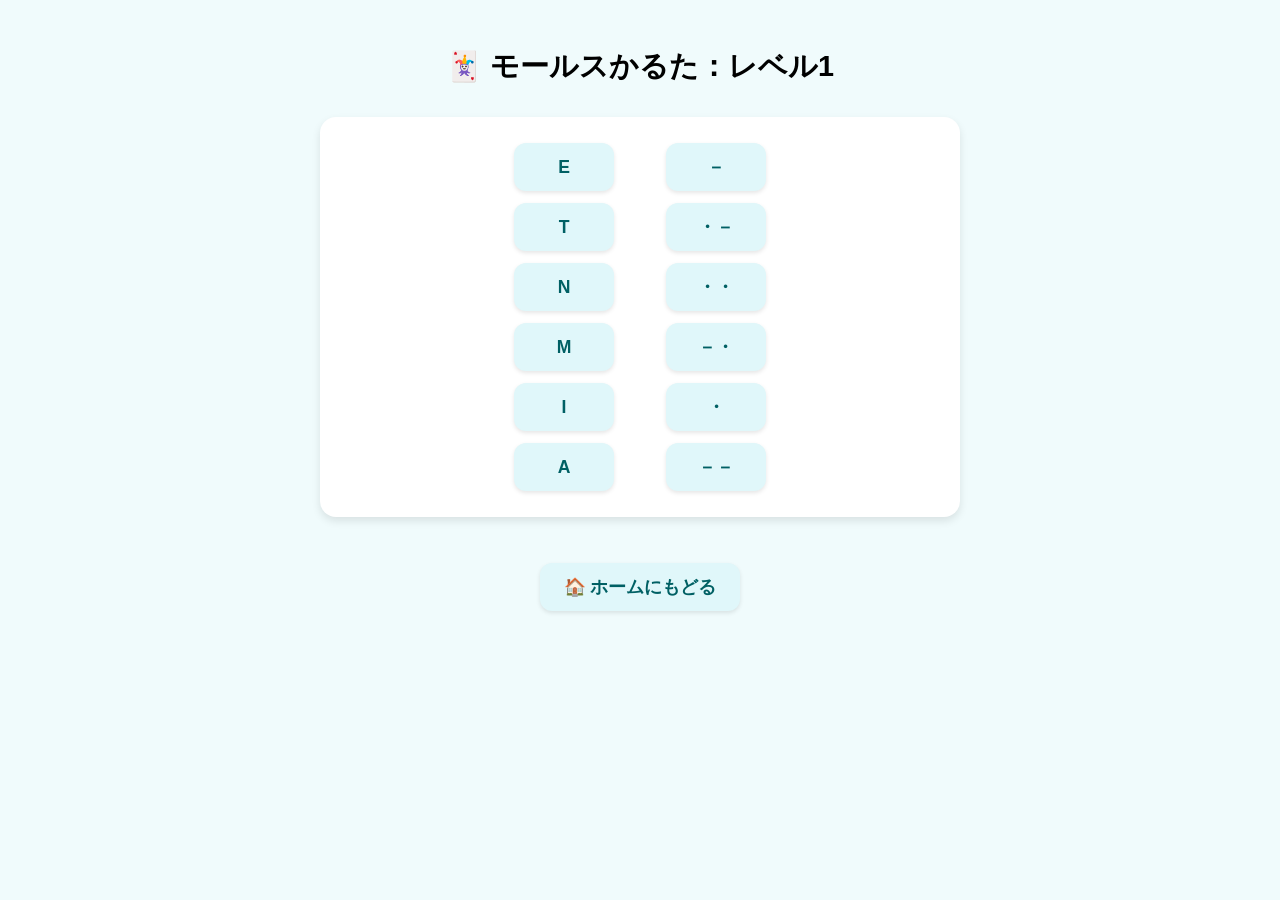
==== karuta.html @ 9786641b "初回コミット" ====
<!DOCTYPE html>
<html lang="ja">
<head>
  <meta charset="UTF-8" />
  <title>モールスチャレンジ！：かるた</title>
  <!-- フォント読み込み -->
  <link href="https://fonts.googleapis.com/css2?family=Kosugi+Maru&family=M+PLUS+1&display=swap" rel="stylesheet">

  <link rel="stylesheet" href="style.css">
  <style>
    .grid {
      display: flex;
      justify-content: center;
      gap: 40px;
    }
    .column {
      display: flex;
      flex-direction: column;
      align-items: center;
    }
    /* .modal {
      position: fixed;
      top: 0;
      left: 0;
      width: 100%;
      height: 100%;
      background: rgba(0,0,0,0.5);
      display: none;
      justify-content: center;
      align-items: center;
      z-index: 999;
      align-items: flex-start;
      padding-top: 100px;
    }

    .modal-content {
      background: #fff;
      padding: 30px 40px;
      border-radius: 16px;
      font-size: 1.4em;
      color: #006064;
      box-shadow: 0 4px 12px rgba(0,0,0,0.2);
    } */
    .game-button {
      min-height: 48px;     /* ✅ 高さをそろえる */
      line-height: 1.2;     /* ✅ 行間をそろえる */
    }


    button:disabled {
      background-color: #eee;
      color: #aaa;
      cursor: default;
    }

    .selected {
      background-color: #80deea !important;
      box-shadow: 0 0 0 3px #4dd0e1 inset;
    }
  </style>


</head>
<body>
  <h1>🃏 モールスかるた</h1>
  <div class="level-card" style="display:block">
    
    <div class="grid">
      <div id="leftColumn" class="column"></div>
      <div id="rightColumn" class="column"></div>
    </div>
  </div>

<div id="winModal" class="modal">
<div class="modal-content">
  🎉 クリア！おめでとう！<br><br>
  <button onclick="location.reload()">🔁 もういちど</button>
  <button onclick="location.href='index.html'">🏠 ホームにもどる</button>
  <!-- 単語クイズボタンはJSで追加 -->
</div>

</div>

<div class="back-home">
  <button onclick="location.href='index.html'">🏠 ホームにもどる</button>
</div>


  <script>


    const levelData = {
      level1: {
        morseMap: {
          'E': '.',   // ・
          'I': '..',  // ・・
          'A': '.-',  // ・－
          'T': '-',
          'N': '-.',
          'M': '--'
        }
      },
      level2: {
        morseMap: {
          'E': '.',   // ・
          'I': '..',  // ・・
          'A': '.-',  // ・－
          'S': '...', // ・・・
          'U': '..-', // ・・－
          'R': '.-.', // ・－・
          'W': '.--'  // ・－－
        }
      },
      level3: {
        morseMap: {
          'E': '.',   // ・
          'I': '..',  // ・・
          'A': '.-',  // ・－
          'S': '...', // ・・・
          'U': '..-', // ・・－
          'R': '.-.', // ・－・
          'W': '.--',  // ・－－
          'T': '-',
          'N': '-.',
          'M': '--'
        }
      },
      level4: {
        morseMap: {
          'T': '-',    // －
          'N': '-.',   // －・
          'M': '--',   // －－
          'D': '-..',  // －・・
          'K': '-.-',  // －・－
          'G': '--.',  // －－・
          'O': '---'   // －－－
        }
      },
      level5: {
        morseMap: {
          'T': '-',    // －
          'N': '-.',   // －・
          'M': '--',   // －－
          'D': '-..',  // －・・
          'K': '-.-',  // －・－
          'G': '--.',  // －－・
          'O': '---',  // －－－
          'E': '.',   // ・
          'I': '..',  // ・・
          'A': '.-'  // ・－
        }
      },
      level6: {
        morseMap: {
          'E': '.',   // ・
          'I': '..',  // ・・
          'A': '.-',  // ・－
          'S': '...', // ・・・
          'U': '..-', // ・・－
          'R': '.-.', // ・－・
          'W': '.--',  // ・－－
          'T': '-',    // －
          'N': '-.',   // －・
          'M': '--',   // －－
          'D': '-..',  // －・・
          'K': '-.-',  // －・－
          'G': '--.',  // －－・
          'O': '---'   // －－－
        }
      },
      level7: {
        morseMap: {
          'H': '....',   // ・・・・
          'V': '...-',   // ・・・－
          'F': '..-.',   // ・・－・
          'L': '.-..',   // ・－・・
          'P': '.--.',   // ・－－・
          'J': '.---'    // ・－－－
        }
      },
      level8: {
        morseMap: {
          'E': '.',   // ・
          'I': '..',  // ・・
          'A': '.-',  // ・－
          'S': '...', // ・・・
          'U': '..-', // ・・－
          'R': '.-.', // ・－・
          'W': '.--',  // ・－－
          'H': '....',   // ・・・・
          'V': '...-',   // ・・・－
          'F': '..-.',   // ・・－・
          'L': '.-..',   // ・－・・
          'P': '.--.',   // ・－－・
          'J': '.---'   // ・－－－
        }
      },
      level9: {
        morseMap: {
          'B': '-...',  // －・・・
          'X': '-..-',  // －・・－
          'C': '-.-.',  // －・－・
          'Y': '-.--',  // －・－－
          'Z': '--..',  // －－・・
          'Q': '--.-'   // －－・－
        }
      },
      level10: {
        morseMap: {
          'T': '-',    // －
          'N': '-.',   // －・
          'M': '--',   // －－
          'D': '-..',  // －・・
          'K': '-.-',  // －・－
          'G': '--.',  // －－・
          'O': '---',  // －－－
          'B': '-...',  // －・・・
          'X': '-..-',  // －・・－
          'C': '-.-.',  // －・－・
          'Y': '-.--',  // －・－－
          'Z': '--..',  // －－・・
          'Q': '--.-'   // －－・－
        }
      },
    };
    const urlParams = new URLSearchParams(window.location.search);
    const level = urlParams.get('level') || 'level1';
    // ✅ 表示用に数字だけ抜き出す（例：level2 → 2）
    const levelNum = level.replace('level', '');

    const modalContent = document.querySelector('.modal-content');

    const quizButton = document.createElement('button');
    quizButton.innerText = '🔤 単語へ';
    quizButton.onclick = () => {
      location.href = `word.html?level=level${levelNum}`;
    };
    modalContent.appendChild(quizButton);

    const letterButton = document.createElement('button');
    letterButton.innerText = '🅰 １文字へ';
    letterButton.onclick = () => {
      location.href = `letter.html?level=level${levelNum}`;
    };
    modalContent.appendChild(letterButton);

    const fullMap = levelData[level]?.morseMap || levelData['level1'].morseMap;
    const morseMap = Object.keys(fullMap).length > 7 ? getRandomSubset(fullMap, 7) : fullMap;

    // ✅ morseMap をレベルに応じて切り替え
    //const morseMap = levelData[level]?.morseMap || levelData['level1'].morseMap;

    // ✅ タイトルもレベル表示に変更（任意）
    document.querySelector('h1').textContent = `🃏 モールスかるた：レベル${levelNum}`;

    const context = new (window.AudioContext || window.webkitAudioContext)();
    const frequency = 600;
    const unitTime = 100;

    function playTone(duration) {
      const oscillator = context.createOscillator();
      const gainNode = context.createGain();
      oscillator.type = 'sine';
      oscillator.frequency.setValueAtTime(frequency, context.currentTime);
      oscillator.connect(gainNode);
      gainNode.connect(context.destination);
      gainNode.gain.setValueAtTime(0.5, context.currentTime); // ← 音量調整
      oscillator.start();
      oscillator.stop(context.currentTime + duration / 1000);
    }

    async function playMorse(code) {
      for (const symbol of code) {
        if (symbol === '.') {
          playTone(unitTime);
          await sleep(unitTime);
        } else if (symbol === '-') {
          playTone(unitTime * 3);
          await sleep(unitTime * 3);
        }
        await sleep(unitTime);
      }
    }

    function sleep(ms) {
      return new Promise(resolve => setTimeout(resolve, ms));
    }

    const shuffledLetters = Object.keys(morseMap).sort(() => Math.random() - 0.5);
    const shuffledCodes = Object.values(morseMap).sort(() => Math.random() - 0.5);

    const leftColumn = document.getElementById('leftColumn');
    const rightColumn = document.getElementById('rightColumn');
    let selected = [];

    shuffledLetters.forEach(letter => {
      const btn = document.createElement('button');
      btn.textContent = letter;
      btn.dataset.type = 'letter';
      btn.dataset.value = letter;

// ✅ ここに追加！
btn.classList.add('game-button');

      btn.addEventListener('click', async () => {
        await context.resume();
        handleClick(btn);
        //playMorse(morseMap[letter]); 文字ボタンでは音を鳴らさない
      });

      leftColumn.appendChild(btn);
    });

    shuffledCodes.forEach(code => {
      const btn = document.createElement('button');
      //btn.textContent = code;
      btn.textContent = readableMorse(code); // ← これで見やすく！
      btn.dataset.type = 'morse';
      btn.dataset.value = code;

// ✅ ここに追加！
btn.classList.add('game-button');

      btn.addEventListener('click', async () => {
        await context.resume();
        handleClick(btn);
        playMorse(code);
      });

      rightColumn.appendChild(btn);
    });

    function handleClick(btn) {
      if (btn.disabled || selected.length === 2 || selected.includes(btn)) return;

      btn.classList.add('selected');
      selected.push(btn);

      if (selected.length === 2) {
        const [a, b] = selected;
        const match =
          a.dataset.type !== b.dataset.type &&
          morseMap[a.dataset.type === 'letter' ? a.dataset.value : b.dataset.value] ===
          (a.dataset.type === 'morse' ? a.dataset.value : b.dataset.value);

        setTimeout(() => {
          if (match) {
            a.disabled = true;
            b.disabled = true;
            a.classList.remove('selected');
            b.classList.remove('selected');
            console.log('✅ Correct!');
          } else {
            a.classList.remove('selected');
            b.classList.remove('selected');
            console.log('❌ Wrong!');
          }
          selected = [];

          //const allDisabled = [...document.querySelectorAll('button')].every(btn => btn.disabled);
const allDisabled = [...document.querySelectorAll('.game-button')].every(btn => btn.disabled);

if (allDisabled) {
  setTimeout(() => {
    document.getElementById('winModal').style.display = 'flex';
  }, 200);
}
        }, 500);
      }
    }

function readableMorse(code) {
  return code.replace(/\./g, '・').replace(/-/g, '－');
}

// document.getElementById('winModal').addEventListener('click', () => {
//   document.getElementById('winModal').style.display = 'none';
// });

//morseMap をシャッフルして6個に絞る
function getRandomSubset(map, count = 6) {
  const entries = Object.entries(map);
  const shuffled = entries.sort(() => Math.random() - 0.5);
  const subset = shuffled.slice(0, count);
  return Object.fromEntries(subset);
}


  </script>
</body>
</html>
---- style.css ----
/* style.css の中身（例） */

body {
  font-family: 'M PLUS 1', sans-serif;
  background-color: #f0fbfc;
  text-align: center;
  padding: 20px;
}

h1 {
  font-family: 'Kosugi Maru', sans-serif;
  font-size: 1.8em;
  margin-bottom: 16px;
}

.level-card {
  background-color: #ffffff;
  border-radius: 16px;
  box-shadow: 0 4px 8px rgba(0,0,0,0.1);
  padding: 20px;
  max-width: 600px;
  margin: 30px auto;
  display: none; /* ← 最初は非表示！ */
}

/* ボタン */
button {
  background-color: #e0f7fa;
  color: #006064;
  border: none;
  border-radius: 12px;
  padding: 12px 20px;
  margin: 6px;
  font-size: 1.1em;
  font-weight: bold;
  cursor: pointer;
  min-width: 100px;
  box-shadow: 0 2px 4px rgba(0,0,0,0.1);
  transition: transform 0.1s ease-in-out;
}

button:hover {
  transform: scale(1.05);
  background-color: #b2ebf2;
}

#question {
  margin: 0;
  font-size: 1.2em;
  font-weight: bold;
  color: #004d40;
}

#questionRow {
  display: flex;
  align-items: center;
  justify-content: center;
  gap: 16px; /* ← ボタンとの間隔 */
  margin-bottom: 24px; /* 下のスキマを調整 */
}

#replayBtn {
  font-size: 1.2em;
  padding: 8px 16px;
}

#hintImage {
  display: none;
}

#choices {
  display: grid;
  grid-template-columns: repeat(auto-fit, minmax(100px, 1fr));
  gap: 12px;
  max-width: 400px;
  margin: 0 auto;
}

#result {
  min-height: 1.5em; /* ← 表示領域を確保！ */
  visibility: hidden; /* ← 最初は非表示だけどスペースは残る！ */
  margin-bottom: 12px;
  font-size: 1.2em;
  font-weight: bold;
  color: #006064;
}


.back-home {
  margin-top: 40px;
  text-align: center;
}

.back-home button {
  background-color: #e0f7fa;
  color: #006064;
  border: none;
  border-radius: 12px;
  padding: 12px 24px;
  font-size: 1.1em;
  font-weight: bold;
  cursor: pointer;
  box-shadow: 0 2px 4px rgba(0,0,0,0.1);
  transition: transform 0.1s ease-in-out;
}

.back-home button:hover {
  transform: scale(1.05);
  background-color: #ffe0b2;
}

.modal {
  position: fixed;
  top: 0;
  left: 0;
  width: 100%;
  height: 100%;
  background: rgba(0,0,0,0.5);
  display: none;
  justify-content: center;
  align-items: center;
  z-index: 999;
  align-items: flex-start;
  padding-top: 100px;
}

.modal-content {
  background: #fff;
  padding: 30px 40px;
  border-radius: 16px;
  font-size: 1.4em;
  color: #006064;
  box-shadow: 0 4px 12px rgba(0,0,0,0.2);
  display: flex;              /* ← これが必要！ */
  flex-direction: column;     /* ← 縦並びにする！ */
  align-items: center;        /* ← ボタンを中央揃えにする */
  gap: 10px;                  /* ← ボタンの間隔をあける */
}

.modal-content button {
  width: 220px;         /* ← 好きな幅に調整できる！ */
  font-size: 1em;
  padding: 10px;
  margin: 6px 0;
  border-radius: 8px;
  text-align: center;
}
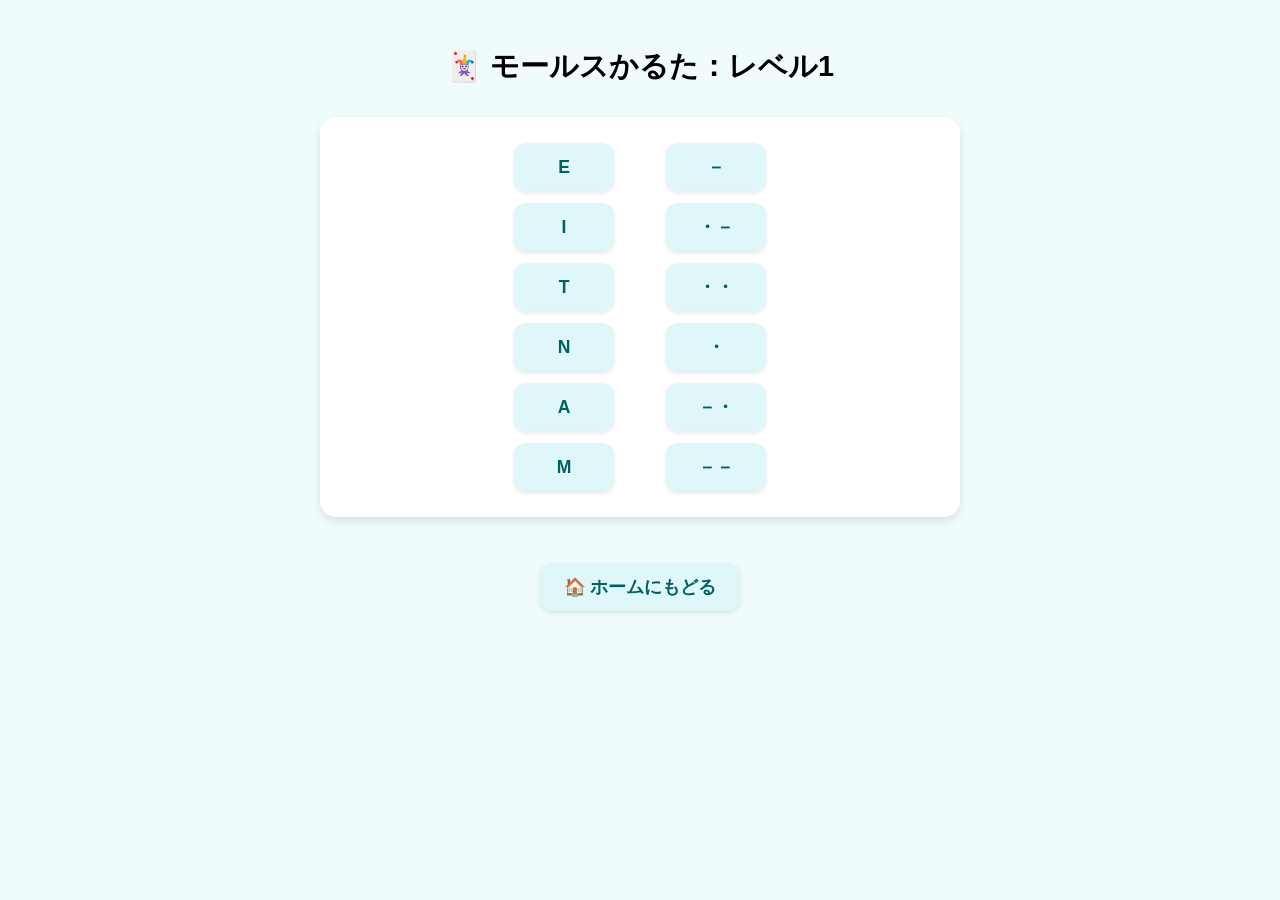
==== commit 323a3b17: "スマホ表示の調整" ====
--- a/karuta.html
+++ b/karuta.html
@@ -46,6 +46,16 @@
       line-height: 1.2;     /* ✅ 行間をそろえる */
     }
 
+    @media (max-width: 600px) {
+      .game-button {
+        font-size: 1.4rem;
+        padding: 1.2rem 2rem;
+        min-height: 56px;
+        min-width: 90%;
+        margin: 1rem auto;
+        display: block;
+      }
+    }
 
     button:disabled {
       background-color: #eee;
--- a/style.css
+++ b/style.css
@@ -1,4 +1,3 @@
-/* style.css の中身（例） */
 
 body {
   font-family: 'M PLUS 1', sans-serif;
@@ -13,6 +12,13 @@
   margin-bottom: 16px;
 }
 
+@media (max-width: 600px) {
+  p {
+    font-size: 1.2rem;
+    line-height: 1.6;
+  }
+}
+
 .level-card {
   background-color: #ffffff;
   border-radius: 16px;
@@ -20,10 +26,10 @@
   padding: 20px;
   max-width: 600px;
   margin: 30px auto;
-  display: none; /* ← 最初は非表示！ */
+  display: none; 
 }
 
-/* ボタン */
+
 button {
   background-color: #e0f7fa;
   color: #006064;
@@ -38,6 +44,18 @@
   box-shadow: 0 2px 4px rgba(0,0,0,0.1);
   transition: transform 0.1s ease-in-out;
 }
+
+@media (max-width: 600px) {
+  button {
+    font-size: 1.4rem;         /* 文字を大きく！ */
+    padding: 1.2rem 2rem;      /* タッチ領域を広げる！ */
+    min-height: 56px;          /* Google推奨サイズ以上に！ */
+    min-width: 90%;            /* 横幅も広げて押しやすく！ */
+    margin: 1rem auto;         /* 余白＆中央寄せ */
+    display: block;            /* 横並びを防ぐ */
+  }
+}
+
 
 button:hover {
   transform: scale(1.05);
@@ -59,9 +77,26 @@
   margin-bottom: 24px; /* 下のスキマを調整 */
 }
 
+@media (max-width: 600px) {
+  #question {
+    font-size: 1.4rem;
+    text-align: center;
+  }
+
+  #questionRow {
+    flex-direction: column; /* ✅ スマホでは縦並びにする！ */
+    gap: 8px;
+  }
+}
+
 #replayBtn {
   font-size: 1.2em;
-  padding: 8px 16px;
+  padding: 8px;
+  width: 48px;
+  height: 48px;
+  min-width: unset;
+  min-height: unset;
+  border-radius: 50%;
 }
 
 #hintImage {
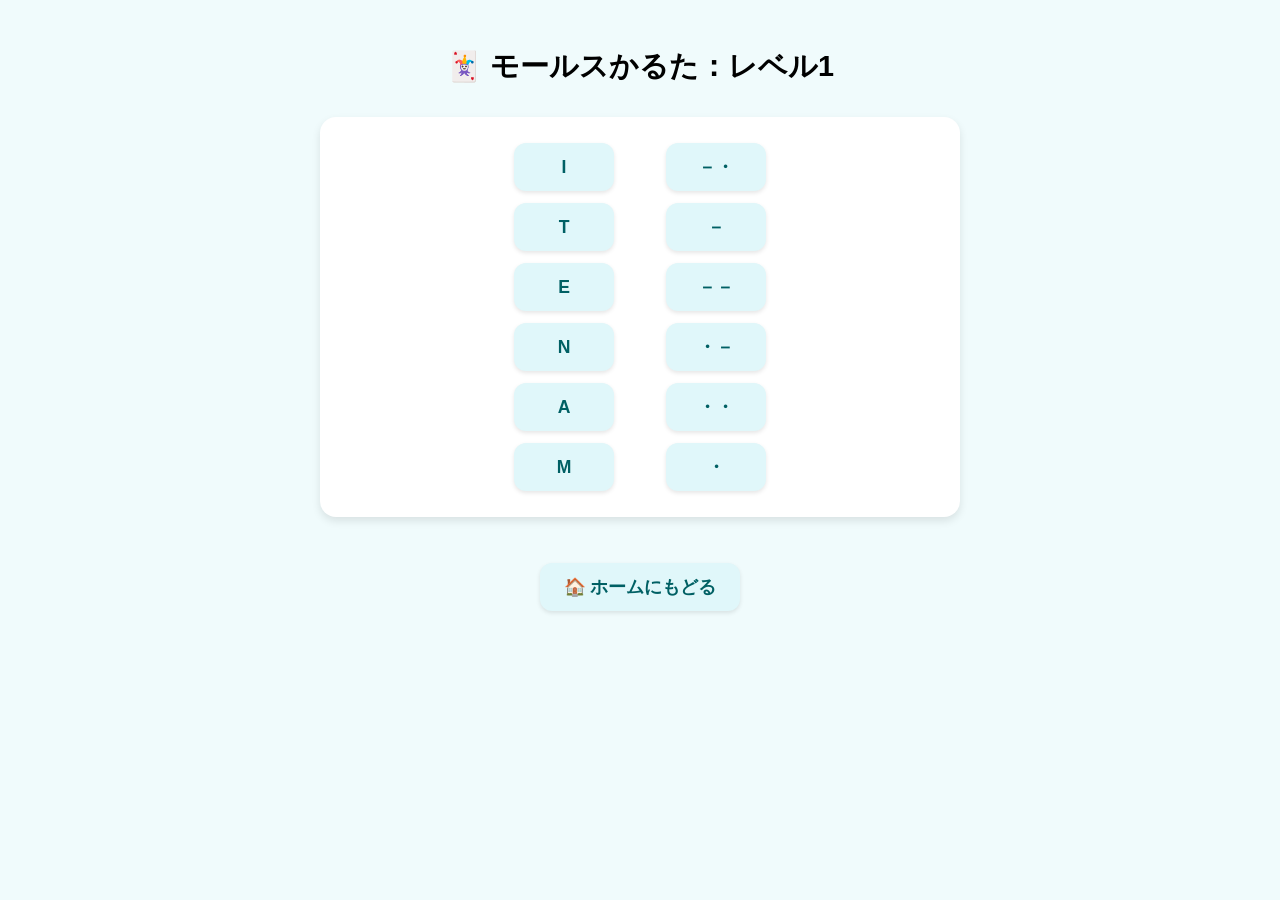
==== commit 15ebbbe0: "viewportタグ追加" ====
--- a/karuta.html
+++ b/karuta.html
@@ -5,6 +5,7 @@
   <title>モールスチャレンジ！：かるた</title>
   <!-- フォント読み込み -->
   <link href="https://fonts.googleapis.com/css2?family=Kosugi+Maru&family=M+PLUS+1&display=swap" rel="stylesheet">
+  <meta name="viewport" content="width=device-width, initial-scale=1.0">
 
   <link rel="stylesheet" href="style.css">
   <style>
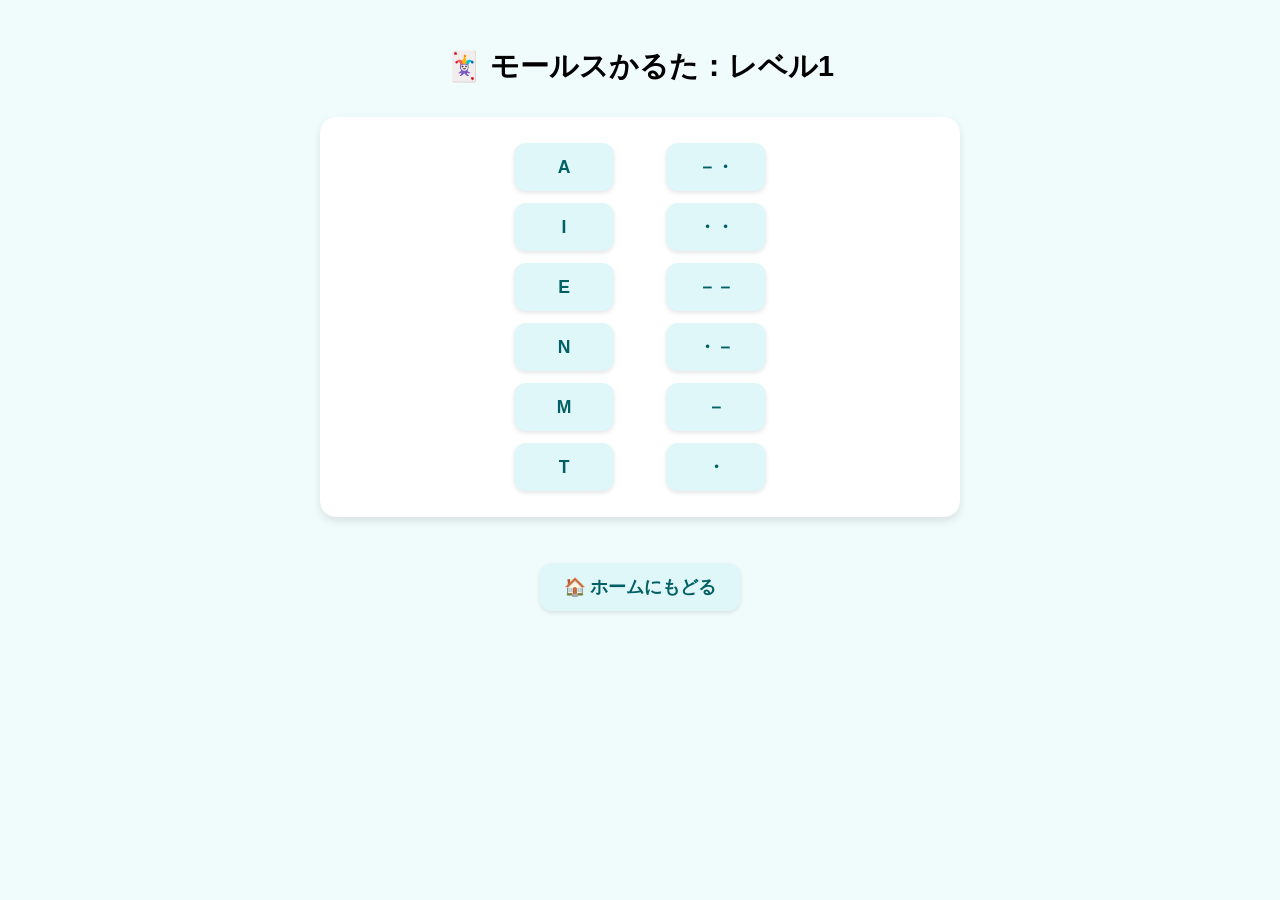
==== commit 0732f351: "スマホ表示調整" ====
--- a/karuta.html
+++ b/karuta.html
@@ -53,7 +53,7 @@
         padding: 1.2rem 2rem;
         min-height: 56px;
         min-width: 90%;
-        margin: 1rem auto;
+        margin: 6px auto;
         display: block;
       }
     }
@@ -256,7 +256,7 @@
     modalContent.appendChild(letterButton);
 
     const fullMap = levelData[level]?.morseMap || levelData['level1'].morseMap;
-    const morseMap = Object.keys(fullMap).length > 7 ? getRandomSubset(fullMap, 7) : fullMap;
+    const morseMap = Object.keys(fullMap).length > 6 ? getRandomSubset(fullMap, 6) : fullMap;
 
     // ✅ morseMap をレベルに応じて切り替え
     //const morseMap = levelData[level]?.morseMap || levelData['level1'].morseMap;
--- a/style.css
+++ b/style.css
@@ -14,7 +14,7 @@
 
 @media (max-width: 600px) {
   p {
-    font-size: 1.2rem;
+    font-size: 1.0rem;
     line-height: 1.6;
   }
 }
@@ -47,12 +47,12 @@
 
 @media (max-width: 600px) {
   button {
-    font-size: 1.4rem;         /* 文字を大きく！ */
-    padding: 1.2rem 2rem;      /* タッチ領域を広げる！ */
-    min-height: 56px;          /* Google推奨サイズ以上に！ */
-    min-width: 90%;            /* 横幅も広げて押しやすく！ */
-    margin: 1rem auto;         /* 余白＆中央寄せ */
-    display: block;            /* 横並びを防ぐ */
+    font-size: 1.2rem;
+    padding: 1rem 1.2rem;
+    min-height: 50px;
+    min-width: 90%;
+    margin: 0 auto;
+    display: block;
   }
 }
 
@@ -79,7 +79,7 @@
 
 @media (max-width: 600px) {
   #question {
-    font-size: 1.4rem;
+    font-size: 1.2rem;
     text-align: center;
   }
 
@@ -166,10 +166,10 @@
   font-size: 1.4em;
   color: #006064;
   box-shadow: 0 4px 12px rgba(0,0,0,0.2);
-  display: flex;              /* ← これが必要！ */
-  flex-direction: column;     /* ← 縦並びにする！ */
-  align-items: center;        /* ← ボタンを中央揃えにする */
-  gap: 10px;                  /* ← ボタンの間隔をあける */
+  display: flex;
+  flex-direction: column;
+  align-items: center;
+  gap: 10px;
 }
 
 .modal-content button {
